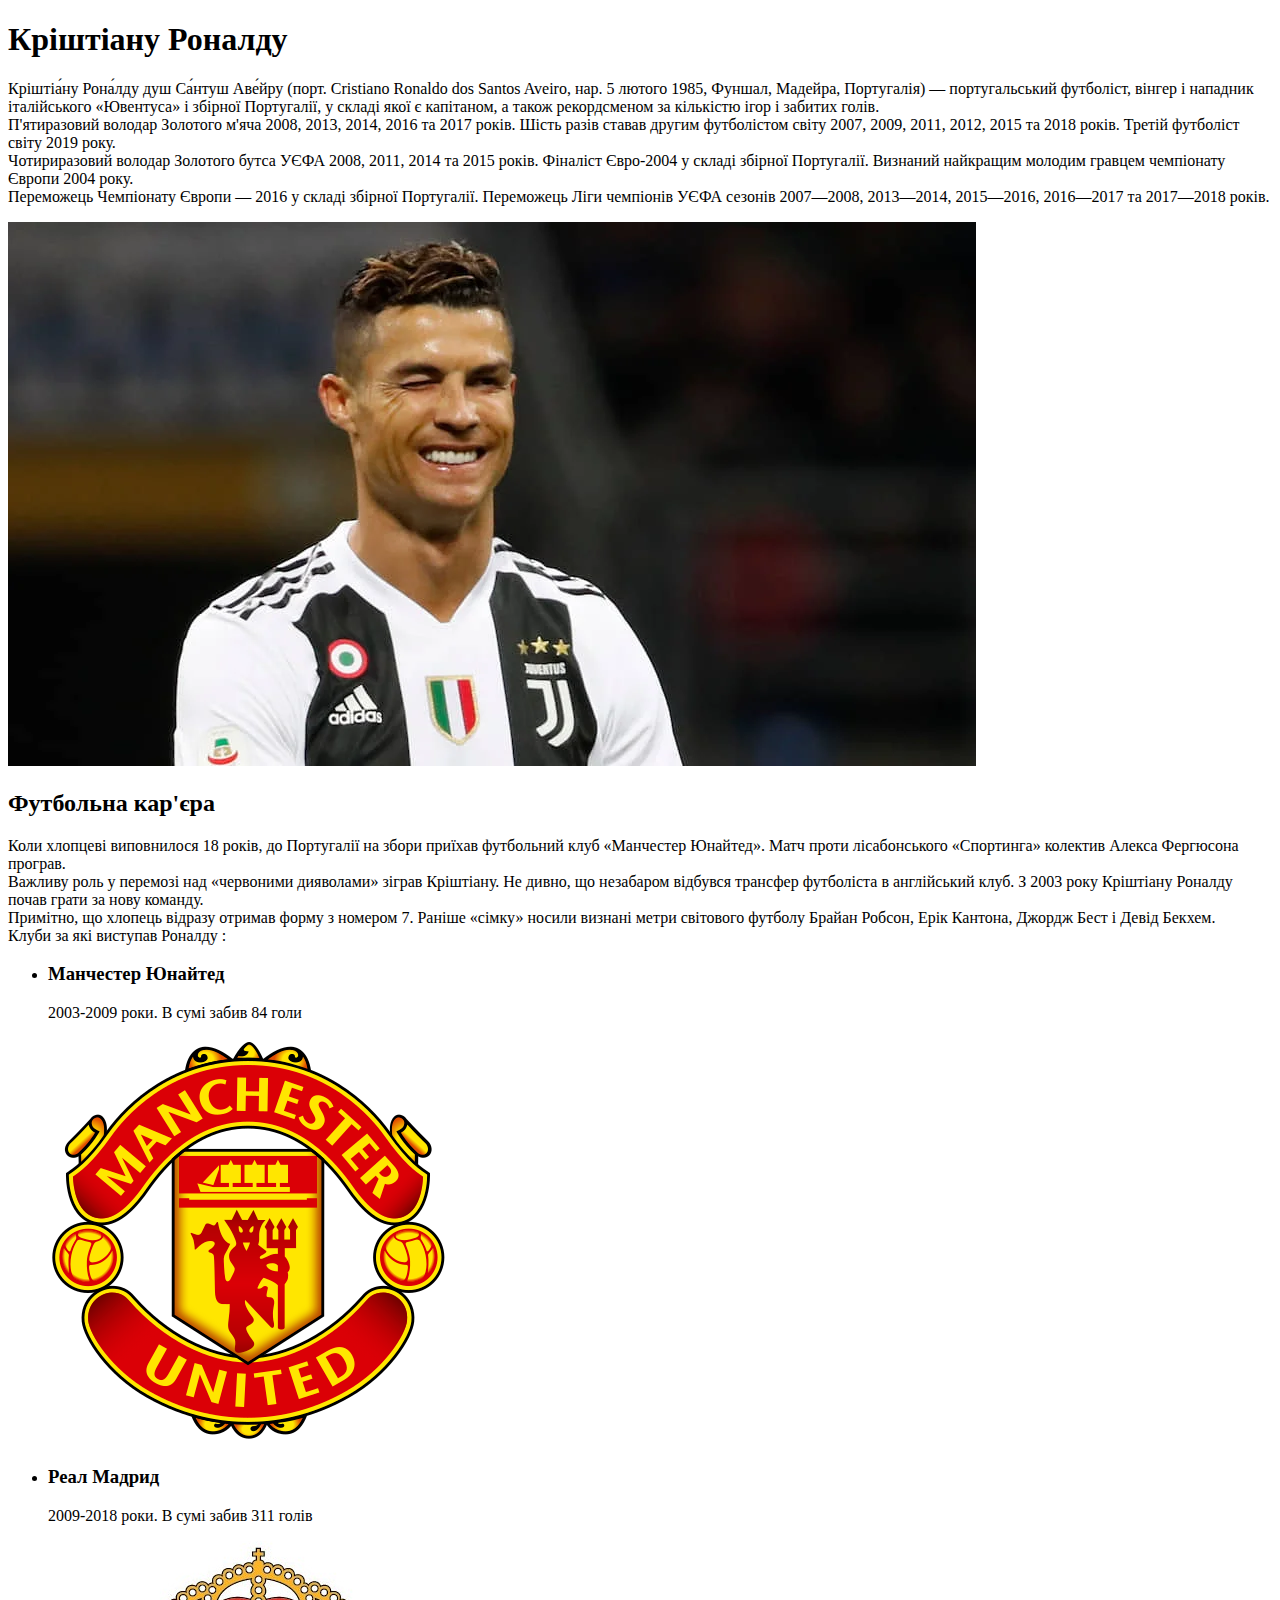
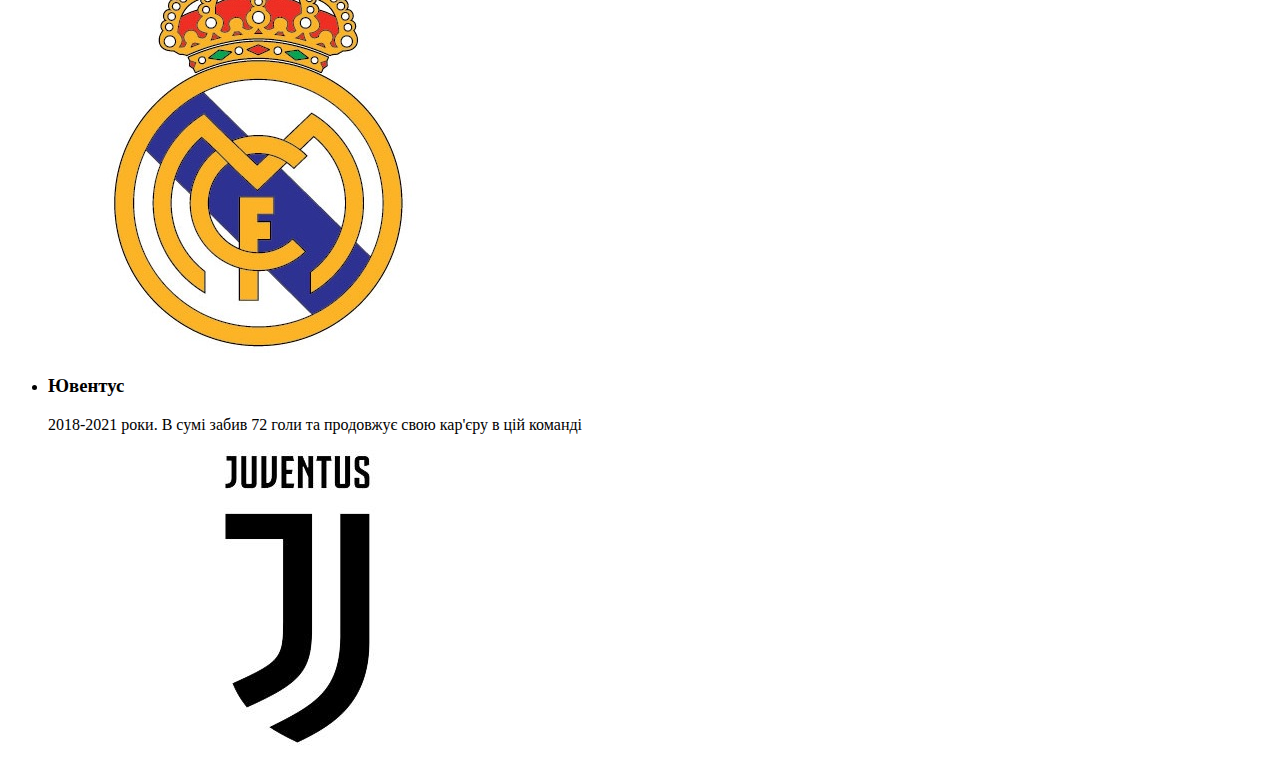
==== hm-1/index.html @ e68645c8 "create a page to Ronaldo" ====
<!doctype html>
<html lang="en">
<head>
    <meta charset="UTF-8">
    <meta name="viewport"
          content="width=device-width, user-scalable=no, initial-scale=1.0, maximum-scale=1.0, minimum-scale=1.0">
    <meta http-equiv="X-UA-Compatible" content="ie=edge">
    <title>Cristiano Ronaldo</title>
</head>
<body>
<h1>Кріштіану Роналду</h1>
<p>Кріштіа́ну Рона́лду душ Са́нтуш Аве́йру (порт. Cristiano Ronaldo dos Santos Aveiro, нар. 5 лютого 1985, Фуншал,
    Мадейра, Португалія) — португальський футболіст, вінгер і нападник італійського «Ювентуса» і збірної Португалії, у
    складі якої є капітаном, а також рекордсменом за кількістю ігор і забитих голів. <br>
    П'ятиразовий володар Золотого м'яча 2008, 2013, 2014, 2016 та 2017 років.
    Шість разів ставав другим футболістом світу 2007, 2009, 2011, 2012, 2015 та 2018 років. Третій футболіст світу 2019
    року. <br>
    Чотириразовий володар Золотого бутса УЄФА 2008, 2011, 2014 та 2015 років.
    Фіналіст Євро-2004 у складі збірної Португалії. Визнаний найкращим молодим гравцем чемпіонату Європи 2004 року. <br>
    Переможець Чемпіонату Європи — 2016 у складі збірної Португалії.
    Переможець Ліги чемпіонів УЄФА сезонів 2007—2008, 2013—2014, 2015—2016, 2016—2017 та 2017—2018 років.
</p>
<img src="image/Cristiano.webp" alt="">
<h2>Футбольна кар'єра</h2>
<p>Коли хлопцеві виповнилося 18 років, до Португалії на збори приїхав футбольний клуб «Манчестер Юнайтед». Матч проти
    лісабонського «Спортинга» колектив Алекса Фергюсона програв. <br> Важливу роль у перемозі над «червоними дияволами»
    зіграв Кріштіану. Не дивно, що незабаром відбувся трансфер футболіста в англійський клуб.

    З 2003 року Кріштіану Роналду почав грати за нову команду. <br> Примітно, що хлопець відразу отримав форму з номером 7.
    Раніше «сімку» носили визнані метри світового футболу Брайан Робсон, Ерік Кантона, Джордж Бест і Девід Бекхем.
    <br> Клуби за які виступав Роналду :
</p>
<ul>
    <li>
        <h3>Манчестер Юнайтед</h3>
        <p>2003-2009 роки. В сумі забив 84 голи</p>
        <img src="image/Manchester.png" alt="">
    </li>

    <li>
        <h3>Реал Мадрид</h3>
        <p>2009-2018 роки. В сумі забив 311 голів</p>
        <img src="image/Real.jpg" alt="">
    </li>
    <li>
        <h3>Ювентус</h3>
        <p>2018-2021 роки. В сумі забив 72 голи та продовжує свою кар'єру в цій команді</p>
        <img src="image/Juve.jpg" alt="">
    </li>
</ul>

</body>
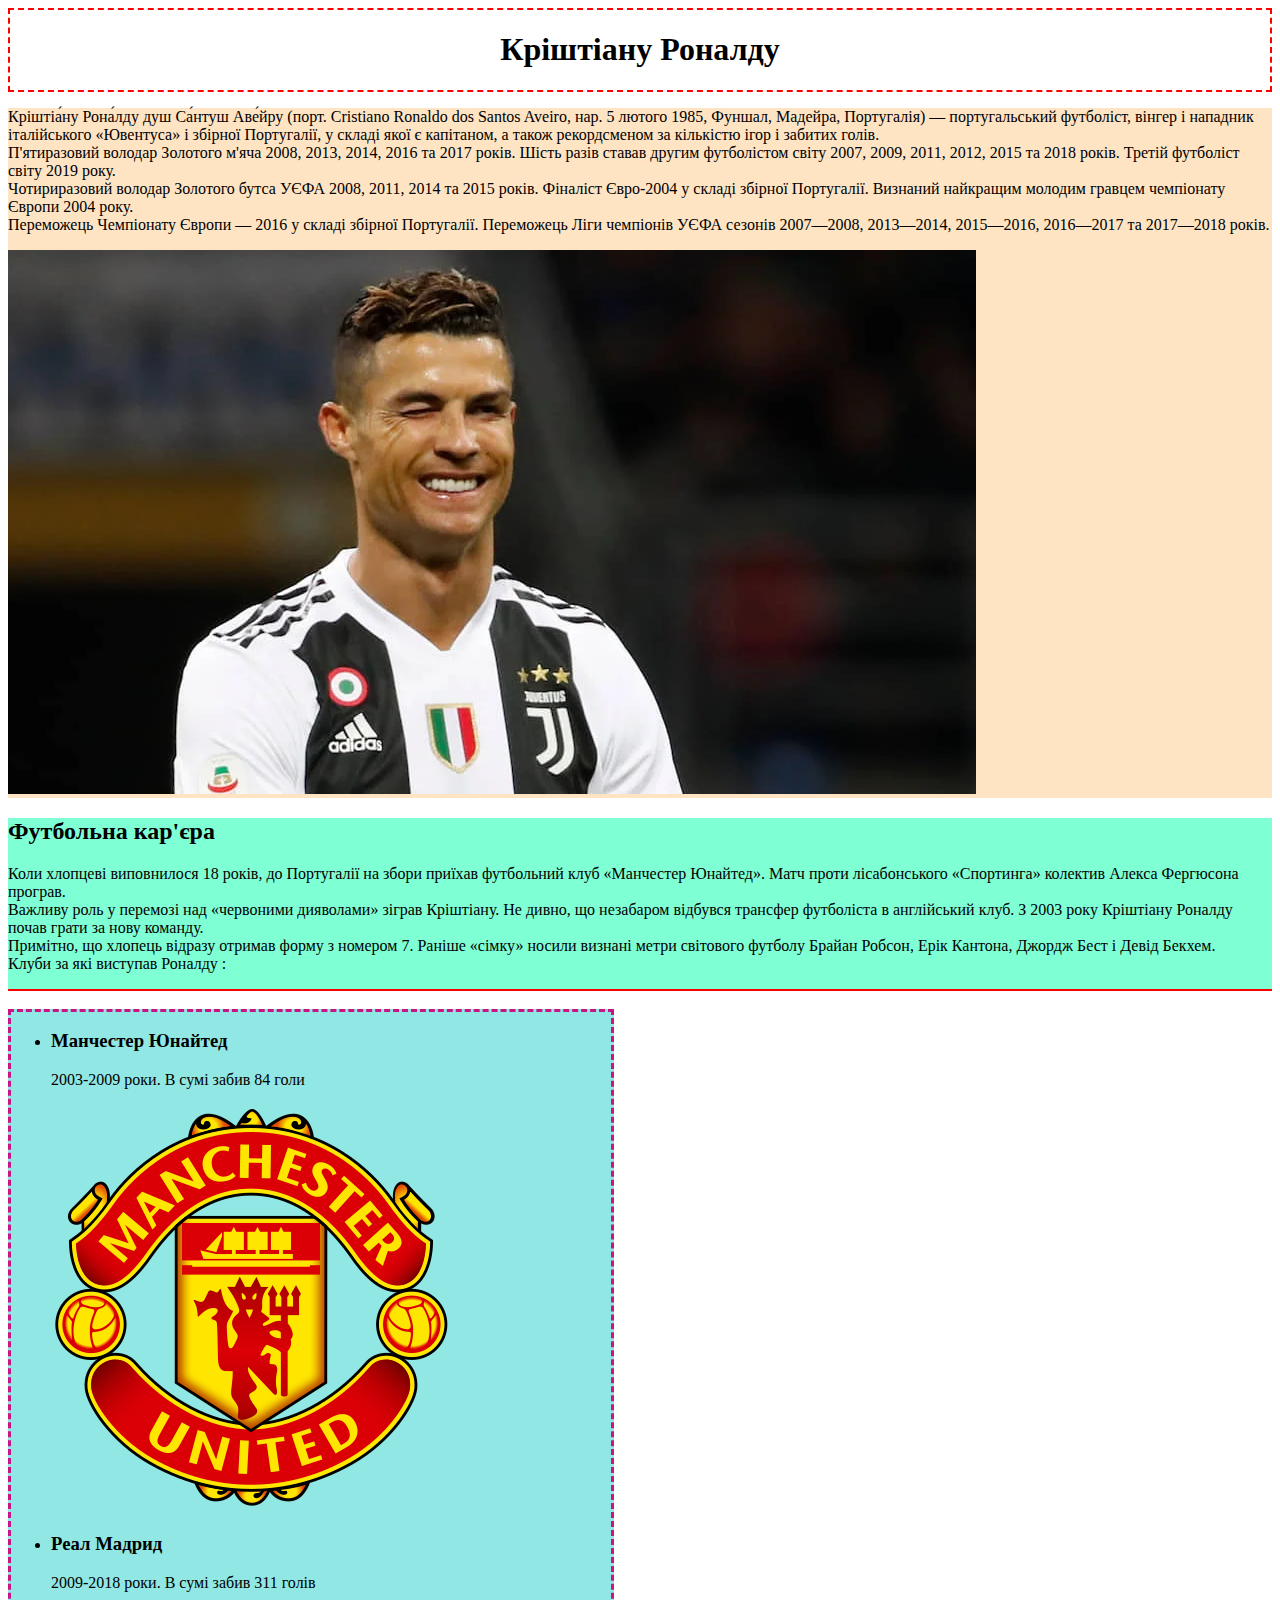
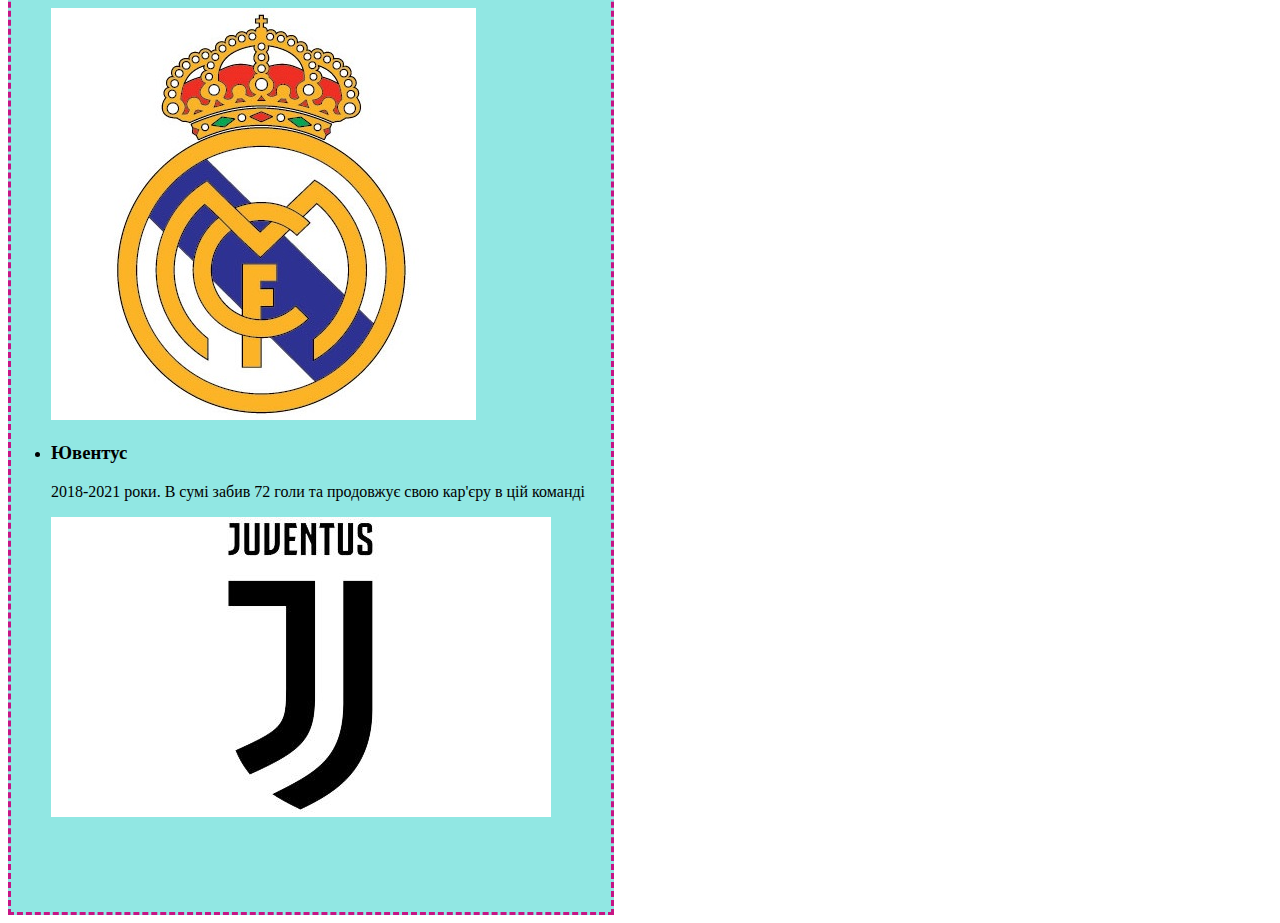
==== commit bde0ce73: "створив style.css file зробив окремі блоки та задав їм стилей" ====
--- a/hm-1/index.html
+++ b/hm-1/index.html
@@ -5,48 +5,64 @@
     <meta name="viewport"
           content="width=device-width, user-scalable=no, initial-scale=1.0, maximum-scale=1.0, minimum-scale=1.0">
     <meta http-equiv="X-UA-Compatible" content="ie=edge">
+    <link rel="stylesheet" href="style.css">
     <title>Cristiano Ronaldo</title>
 </head>
 <body>
-<h1>Кріштіану Роналду</h1>
-<p>Кріштіа́ну Рона́лду душ Са́нтуш Аве́йру (порт. Cristiano Ronaldo dos Santos Aveiro, нар. 5 лютого 1985, Фуншал,
-    Мадейра, Португалія) — португальський футболіст, вінгер і нападник італійського «Ювентуса» і збірної Португалії, у
-    складі якої є капітаном, а також рекордсменом за кількістю ігор і забитих голів. <br>
-    П'ятиразовий володар Золотого м'яча 2008, 2013, 2014, 2016 та 2017 років.
-    Шість разів ставав другим футболістом світу 2007, 2009, 2011, 2012, 2015 та 2018 років. Третій футболіст світу 2019
-    року. <br>
-    Чотириразовий володар Золотого бутса УЄФА 2008, 2011, 2014 та 2015 років.
-    Фіналіст Євро-2004 у складі збірної Португалії. Визнаний найкращим молодим гравцем чемпіонату Європи 2004 року. <br>
-    Переможець Чемпіонату Європи — 2016 у складі збірної Португалії.
-    Переможець Ліги чемпіонів УЄФА сезонів 2007—2008, 2013—2014, 2015—2016, 2016—2017 та 2017—2018 років.
-</p>
-<img src="image/Cristiano.webp" alt="">
-<h2>Футбольна кар'єра</h2>
-<p>Коли хлопцеві виповнилося 18 років, до Португалії на збори приїхав футбольний клуб «Манчестер Юнайтед». Матч проти
-    лісабонського «Спортинга» колектив Алекса Фергюсона програв. <br> Важливу роль у перемозі над «червоними дияволами»
-    зіграв Кріштіану. Не дивно, що незабаром відбувся трансфер футболіста в англійський клуб.
 
-    З 2003 року Кріштіану Роналду почав грати за нову команду. <br> Примітно, що хлопець відразу отримав форму з номером 7.
-    Раніше «сімку» носили визнані метри світового футболу Брайан Робсон, Ерік Кантона, Джордж Бест і Девід Бекхем.
-    <br> Клуби за які виступав Роналду :
-</p>
-<ul>
-    <li>
-        <h3>Манчестер Юнайтед</h3>
-        <p>2003-2009 роки. В сумі забив 84 голи</p>
-        <img src="image/Manchester.png" alt="">
-    </li>
+<div class="name">
+    <h1>Кріштіану Роналду</h1>
+</div>
+<div class="info">
+    <p>Кріштіа́ну Рона́лду душ Са́нтуш Аве́йру (порт. Cristiano Ronaldo dos Santos Aveiro, нар. 5 лютого 1985, Фуншал,
+        Мадейра, Португалія) — португальський футболіст, вінгер і нападник італійського «Ювентуса» і збірної Португалії,
+        у
+        складі якої є капітаном, а також рекордсменом за кількістю ігор і забитих голів. <br>
+        П'ятиразовий володар Золотого м'яча 2008, 2013, 2014, 2016 та 2017 років.
+        Шість разів ставав другим футболістом світу 2007, 2009, 2011, 2012, 2015 та 2018 років. Третій футболіст світу
+        2019
+        року. <br>
+        Чотириразовий володар Золотого бутса УЄФА 2008, 2011, 2014 та 2015 років.
+        Фіналіст Євро-2004 у складі збірної Португалії. Визнаний найкращим молодим гравцем чемпіонату Європи 2004 року.
+        <br>
+        Переможець Чемпіонату Європи — 2016 у складі збірної Португалії.
+        Переможець Ліги чемпіонів УЄФА сезонів 2007—2008, 2013—2014, 2015—2016, 2016—2017 та 2017—2018 років.
+    </p>
+    <img src="image/Cristiano.webp" alt="">
+</div>
+<div class="football_carier"><h2>Футбольна кар'єра</h2>
+    <p>Коли хлопцеві виповнилося 18 років, до Португалії на збори приїхав футбольний клуб «Манчестер Юнайтед». Матч
+        проти
+        лісабонського «Спортинга» колектив Алекса Фергюсона програв. <br> Важливу роль у перемозі над «червоними
+        дияволами»
+        зіграв Кріштіану. Не дивно, що незабаром відбувся трансфер футболіста в англійський клуб.
 
-    <li>
-        <h3>Реал Мадрид</h3>
-        <p>2009-2018 роки. В сумі забив 311 голів</p>
-        <img src="image/Real.jpg" alt="">
-    </li>
-    <li>
-        <h3>Ювентус</h3>
-        <p>2018-2021 роки. В сумі забив 72 голи та продовжує свою кар'єру в цій команді</p>
-        <img src="image/Juve.jpg" alt="">
-    </li>
-</ul>
+        З 2003 року Кріштіану Роналду почав грати за нову команду. <br> Примітно, що хлопець відразу отримав форму з
+        номером 7.
+        Раніше «сімку» носили визнані метри світового футболу Брайан Робсон, Ерік Кантона, Джордж Бест і Девід Бекхем.
+        <br> Клуби за які виступав Роналду :
+    </p>
+</div>
+<br>
+<div class="club">
+    <ul>
+        <li>
+            <h3>Манчестер Юнайтед</h3>
+            <p>2003-2009 роки. В сумі забив 84 голи</p>
+            <img src="image/Manchester.png" alt="">
+        </li>
+
+        <li>
+            <h3>Реал Мадрид</h3>
+            <p>2009-2018 роки. В сумі забив 311 голів</p>
+            <img src="image/Real.jpg" alt="">
+        </li>
+        <li>
+            <h3>Ювентус</h3>
+            <p>2018-2021 роки. В сумі забив 72 голи та продовжує свою кар'єру в цій команді</p>
+            <img src="image/Juve.jpg" alt="">
+        </li>
+    </ul>
+</div>
 
 </body>
--- a/hm-1/style.css
+++ b/hm-1/style.css
@@ -0,0 +1,22 @@
+.body{
+    width: 100%;
+    min-height: 2000px ;
+}
+.name {
+    display: flex;
+    justify-content: center;
+    border: 2px dashed red;
+}
+.info{
+    background: bisque;
+}
+.football_carier{
+background: aquamarine;
+    border-bottom: 2px solid red;
+}
+.club{
+    width: 600px;
+    height: 1500px;
+    background: rgb(145, 231, 227);
+    border: 3px dashed mediumvioletred;
+}